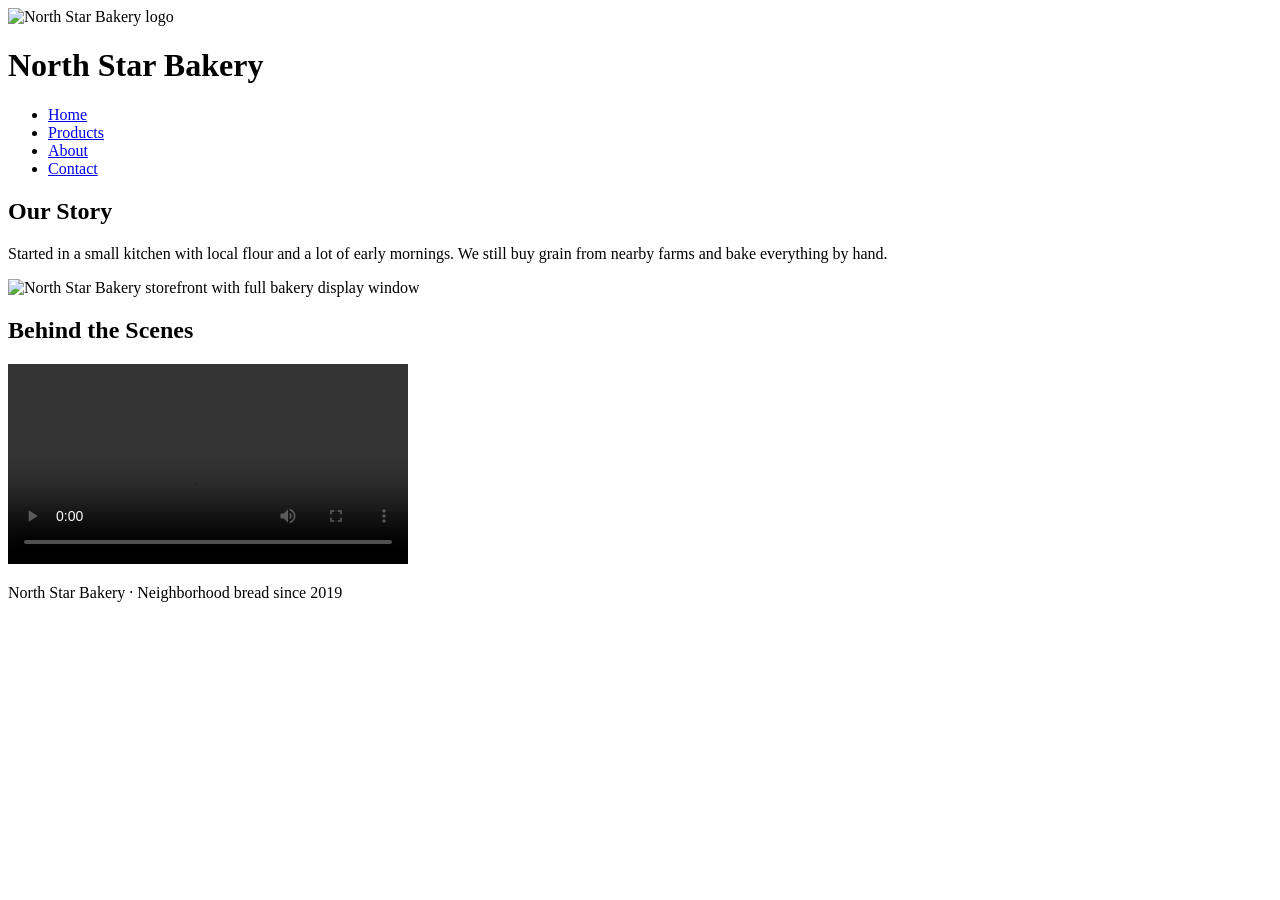
==== about.html @ 25a4c97a "commit" ====
<!DOCTYPE html>
<html lang="en">
<head>
  <meta charset="UTF-8">
  <title>North Star Bakery - About</title>
</head>
<body>
  <header>
    <img src="bakery-logo_c.png" alt="North Star Bakery logo">
    <h1>North Star Bakery</h1>
    <nav>
      <ul>
        <li><a href="index.html">Home</a></li>
        <li><a href="products.html">Products</a></li>
        <li><a href="about.html">About</a></li>
        <li><a href="contact.html">Contact</a></li>
      </ul>
    </nav>
  </header>
  <main>
    <h2>Our Story</h2>
    <p>Started in a small kitchen with local flour and a lot of early mornings. We still buy grain from nearby farms and bake everything by hand.</p>
    <img src="bakery-storefront_c.png" alt="North Star Bakery storefront with full bakery display window">
    <h2>Behind the Scenes</h2>
    <video controls width="400">
      <source src="bakery-behind-scenes_c.mp4" type="video/mp4">
      Your browser does not support the video tag. Visit us to see the bakers at work.
    </video>
  </main>
  <footer>
    <p>North Star Bakery · Neighborhood bread since 2019</p>
  </footer>
</body>
</html>
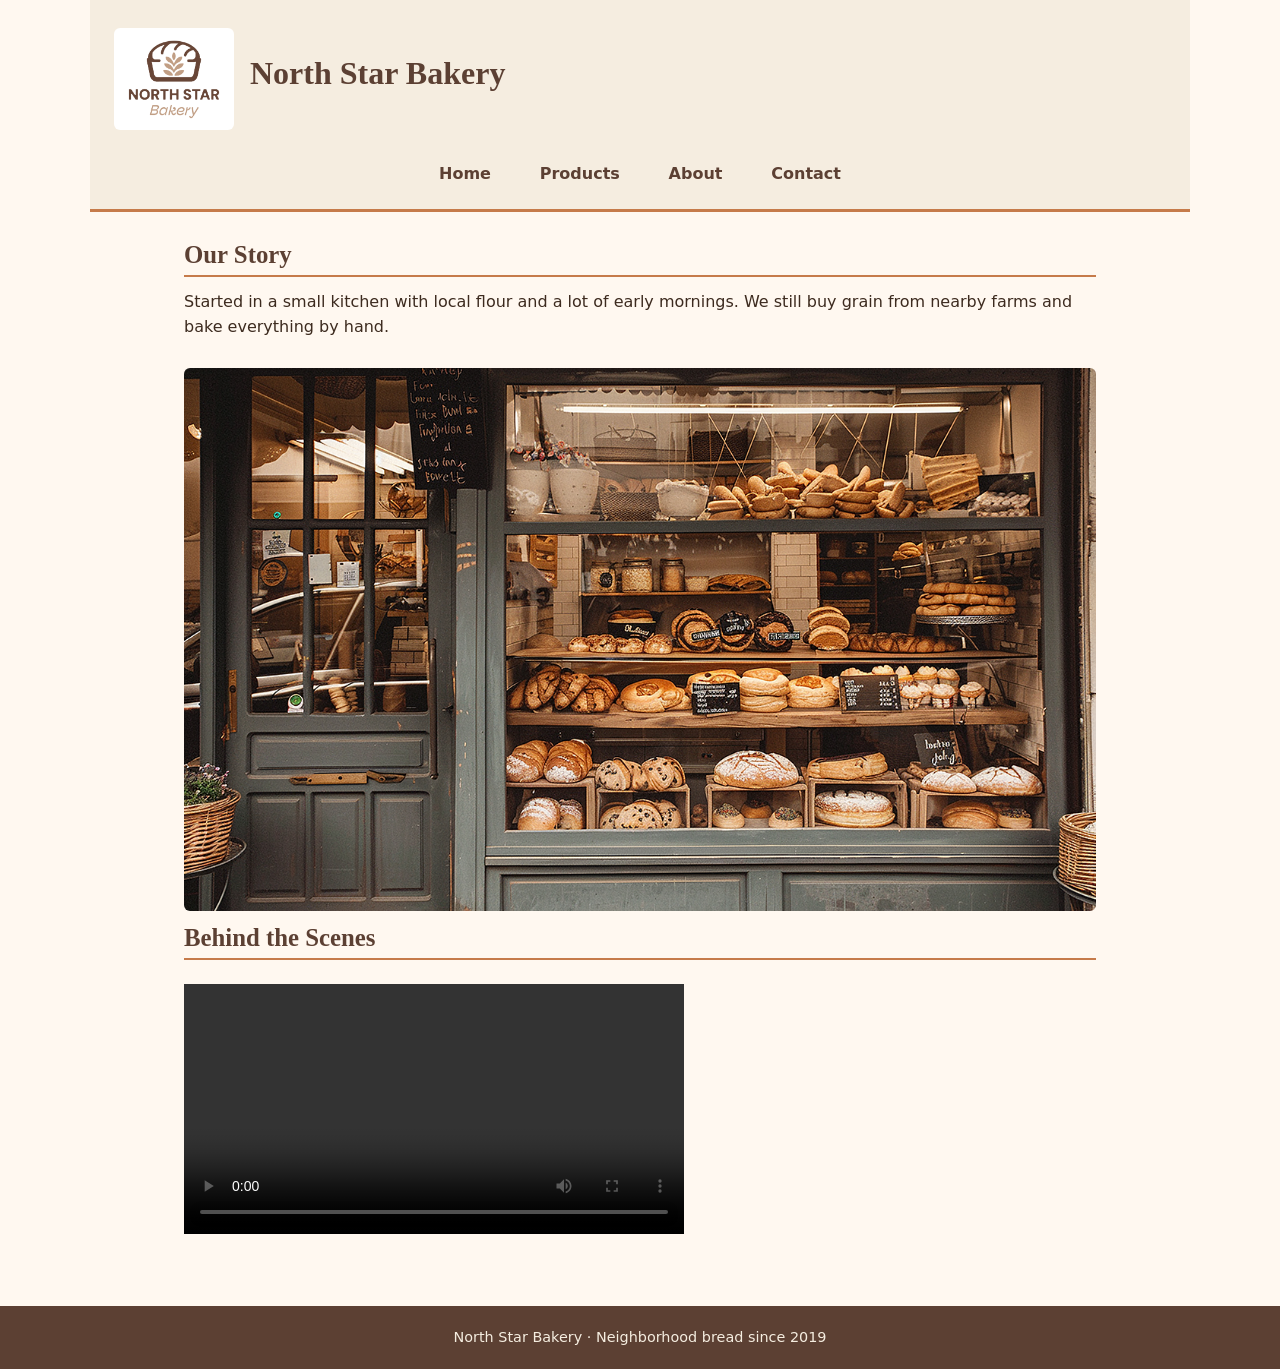
==== commit 4f4da8a3: "project commit" ====
--- a/about.html
+++ b/about.html
@@ -2,7 +2,9 @@
 <html lang="en">
 <head>
   <meta charset="UTF-8">
+  <meta name="viewport" content="width=device-width, initial-scale=1.0">
   <title>North Star Bakery - About</title>
+  <link rel="stylesheet" href="styles.css">
 </head>
 <body>
   <header>
--- a/styles.css
+++ b/styles.css
@@ -0,0 +1,287 @@
+/* North Star Bakery - styles.css
+   Mobile-first, Flexbox, 4 colors, 2 fonts */
+
+:root {
+  --bg: #FFF8F0;          /* warm cream background */
+  --text: #3D2B1F;        /* dark brown for readable body text */
+  --accent: #C67B4A;      /* caramel/terracotta for buttons & highlights */
+  --dark: #5C4033;        /* medium-dark brown for headers & nav */
+}
+
+* {
+  box-sizing: border-box;
+}
+
+body {
+  margin: 0;
+  font-family: system-ui, -apple-system, "Segoe UI", Arial, sans-serif;
+  background-color: var(--bg);
+  color: var(--text);
+  line-height: 1.6;
+  font-size: 1rem;
+}
+
+/* Typography hierarchy */
+h1, h2, h3 {
+  font-family: Georgia, "Times New Roman", serif;
+  color: var(--dark);
+  margin-top: 0;
+  line-height: 1.25;
+}
+
+h1 {
+  font-size: 1.75rem;
+  margin-bottom: 0.5rem;
+}
+
+h2 {
+  font-size: 1.4rem;
+  margin-bottom: 0.75rem;
+  border-bottom: 2px solid var(--accent);
+  padding-bottom: 0.25rem;
+}
+
+h3 {
+  font-size: 1.15rem;
+  margin-bottom: 0.4rem;
+}
+
+p {
+  margin: 0 0 1rem;
+}
+
+/* Header & logo */
+header {
+  display: flex;
+  flex-direction: column;
+  align-items: center;
+  padding: 1rem;
+  background-color: #F5EDE0;
+  border-bottom: 3px solid var(--accent);
+}
+
+header img {
+  max-width: 120px;
+  height: auto;
+  margin-bottom: 0.5rem;
+}
+
+/* Navigation - mobile first: stacked */
+nav ul {
+  display: flex;
+  flex-direction: column;
+  align-items: center;
+  list-style: none;
+  padding: 0;
+  margin: 0.75rem 0 0;
+  gap: 0.5rem;
+  width: 100%;
+}
+
+nav a {
+  display: block;
+  padding: 0.5rem 1rem;
+  text-decoration: none;
+  color: var(--dark);
+  font-weight: 600;
+  border-radius: 4px;
+  text-align: center;
+  min-width: 140px;
+}
+
+nav a:hover,
+nav a:focus {
+  background-color: var(--accent);
+  color: #fff;
+}
+
+/* Main content */
+main {
+  display: flex;
+  flex-direction: column;
+  padding: 1.25rem 1rem;
+  max-width: 900px;
+  margin: 0 auto;
+}
+
+/* Images & media */
+img,
+picture img {
+  max-width: 100%;
+  height: auto;
+  display: block;
+  border-radius: 6px;
+  margin: 0.75rem 0;
+}
+
+figure {
+  margin: 1rem 0;
+}
+
+figcaption {
+  font-size: 0.9rem;
+  color: #6B5344;
+  font-style: italic;
+  margin-top: 0.35rem;
+}
+
+video,
+audio {
+  max-width: 100%;
+  margin: 0.75rem 0;
+}
+
+/* Form styles */
+form {
+  background-color: #F5EDE0;
+  padding: 1.25rem;
+  border-radius: 8px;
+  border: 1px solid #E0D0B8;
+  margin-bottom: 1.5rem;
+}
+
+fieldset {
+  border: none;
+  padding: 0;
+  margin: 0 0 1rem;
+}
+
+legend {
+  font-family: Georgia, serif;
+  font-size: 1.2rem;
+  color: var(--dark);
+  font-weight: bold;
+  margin-bottom: 0.75rem;
+  padding: 0;
+}
+
+label {
+  display: block;
+  margin: 0.75rem 0 0.25rem;
+  font-weight: 600;
+  color: var(--dark);
+}
+
+input[type="text"],
+input[type="email"],
+input[type="date"],
+select,
+textarea {
+  width: 100%;
+  padding: 0.55rem 0.65rem;
+  border: 1px solid #C4A484;
+  border-radius: 4px;
+  font-family: inherit;
+  font-size: 1rem;
+  background-color: #fff;
+  color: var(--text);
+}
+
+textarea {
+  min-height: 100px;
+  resize: vertical;
+}
+
+button[type="submit"] {
+  display: inline-block;
+  margin-top: 1rem;
+  padding: 0.65rem 1.5rem;
+  background-color: var(--accent);
+  color: #fff;
+  border: none;
+  border-radius: 4px;
+  font-size: 1rem;
+  font-weight: 600;
+  cursor: pointer;
+}
+
+button[type="submit"]:hover,
+button[type="submit"]:focus {
+  background-color: var(--dark);
+}
+
+/* Footer */
+footer {
+  text-align: center;
+  padding: 1.25rem 1rem;
+  background-color: var(--dark);
+  color: #F5EDE0;
+  font-size: 0.9rem;
+  margin-top: 2rem;
+}
+
+footer p {
+  margin: 0;
+}
+
+/* ========== Media Query: larger screens ========== */
+@media (min-width: 640px) {
+  header {
+    flex-direction: row;
+    flex-wrap: wrap;
+    justify-content: space-between;
+    align-items: center;
+    padding: 1rem 1.5rem;
+  }
+
+  header img {
+    margin-bottom: 0;
+    margin-right: 1rem;
+  }
+
+  h1 {
+    flex: 1;
+    margin: 0;
+    font-size: 1.9rem;
+  }
+
+  nav {
+    width: 100%;
+    margin-top: 0.75rem;
+  }
+
+  nav ul {
+    flex-direction: row;
+    justify-content: center;
+    gap: 0.75rem;
+    flex-wrap: wrap;
+  }
+
+  nav a {
+    min-width: auto;
+    padding: 0.4rem 0.9rem;
+  }
+
+  main {
+    padding: 1.75rem 1.5rem;
+  }
+
+  h1 {
+    font-size: 2rem;
+  }
+
+  h2 {
+    font-size: 1.55rem;
+  }
+
+  /* Slightly larger media on tablet+ */
+  video {
+    width: 100%;
+    max-width: 500px;
+  }
+}
+
+@media (min-width: 900px) {
+  header {
+    max-width: 1100px;
+    margin: 0 auto;
+  }
+
+  main {
+    max-width: 960px;
+  }
+
+  nav ul {
+    gap: 1.25rem;
+  }
+}
